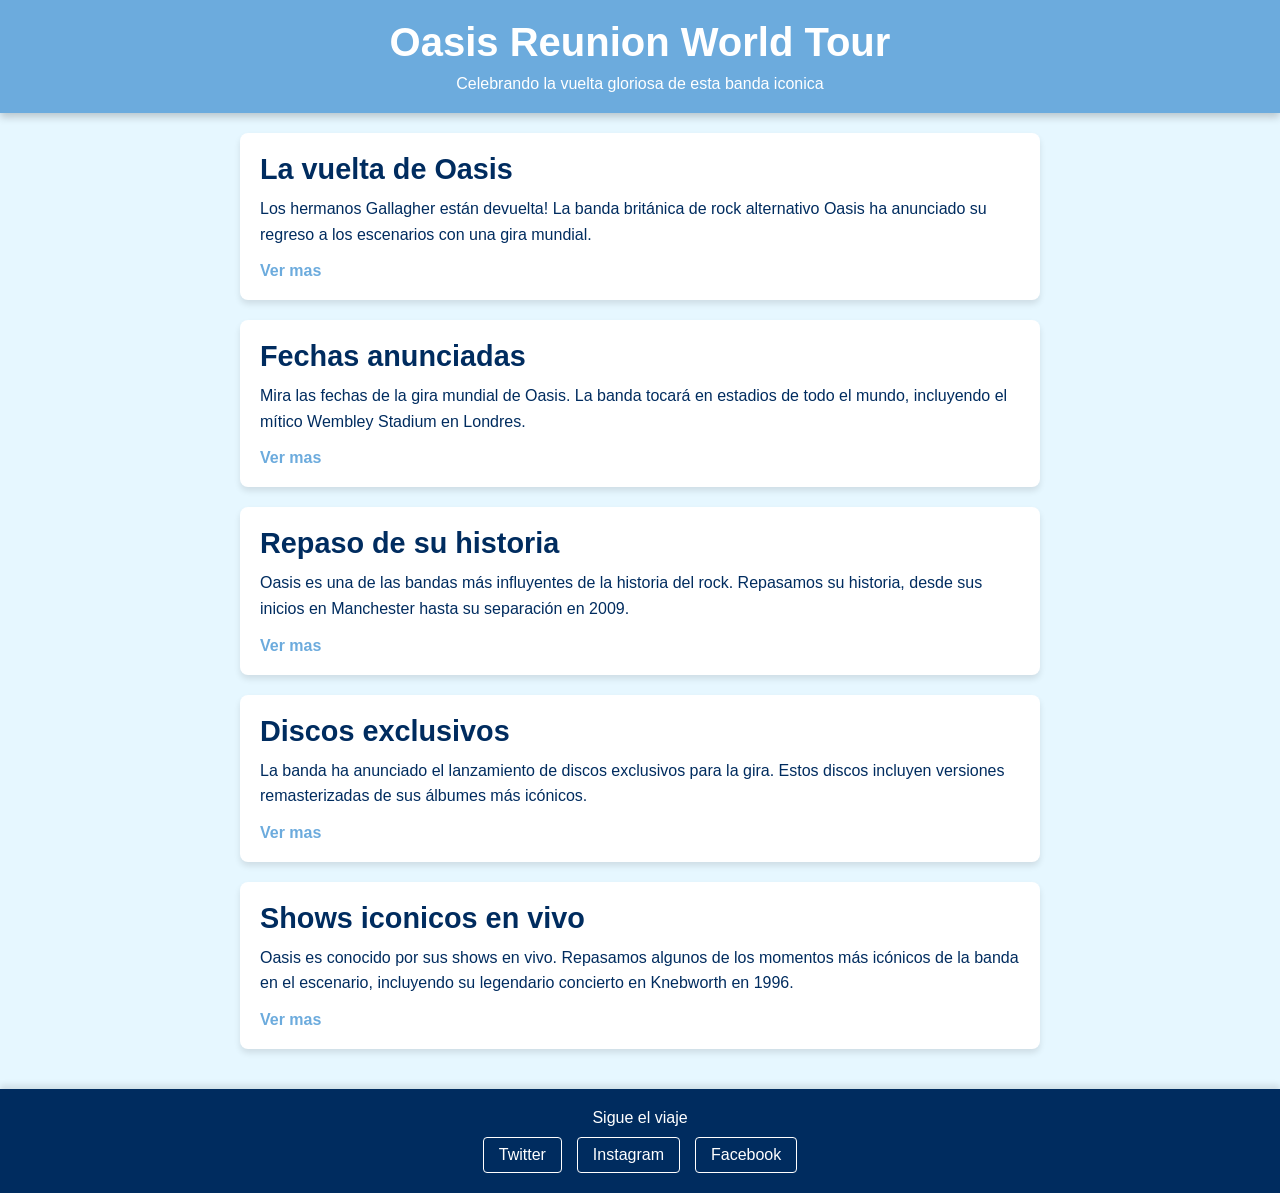
==== blog/home.html @ 2033f5e5 "Add blog" ====
<!DOCTYPE html>
<html lang="en">
	<head>
		<meta charset="UTF-8" />
		<meta name="viewport" content="width=device-width, initial-scale=1.0" />
		<title>Oasis Reunion World Tour</title>
		<link rel="stylesheet" href="styles.css" />
	</head>
	<body>
		<header class="header">
			<h1>Oasis Reunion World Tour</h1>
			<p>Celebrando la vuelta gloriosa de esta banda iconica</p>
		</header>

		<main class="blog-container">
			<article class="blog-post">
				<h2>La vuelta de Oasis</h2>
				<p>
					Los hermanos Gallagher están devuelta! La banda británica de rock
					alternativo Oasis ha anunciado su regreso a los escenarios con una
					gira mundial.
				</p>
				<a href="/blog/vuelta-oasis/vuelta-oasis.html" target="_blank"
					>Ver mas</a
				>
			</article>

			<article class="blog-post">
				<h2>Fechas anunciadas</h2>
				<p>
					Mira las fechas de la gira mundial de Oasis. La banda tocará en
					estadios de todo el mundo, incluyendo el mítico Wembley Stadium en
					Londres.
				</p>
				<a href="./fechas-tour/fechas-tour.html">Ver mas</a>
			</article>

			<article class="blog-post">
				<h2>Repaso de su historia</h2>
				<p>
					Oasis es una de las bandas más influyentes de la historia del rock.
					Repasamos su historia, desde sus inicios en Manchester hasta su
					separación en 2009.
				</p>
				<a href="#">Ver mas</a>
			</article>

			<article class="blog-post">
				<h2>Discos exclusivos</h2>
				<p>
					La banda ha anunciado el lanzamiento de discos exclusivos para la
					gira. Estos discos incluyen versiones remasterizadas de sus álbumes
					más icónicos.
				</p>
				<a href="#">Ver mas</a>
			</article>

			<article class="blog-post">
				<h2>Shows iconicos en vivo</h2>
				<p>
					Oasis es conocido por sus shows en vivo. Repasamos algunos de los
					momentos más icónicos de la banda en el escenario, incluyendo su
					legendario concierto en Knebworth en 1996.
				</p>
				<a href="#">Ver mas</a>
			</article>
		</main>

		<footer class="footer">
			<p>Sigue el viaje</p>
			<div class="social-icons">
				<a href="#" class="social-icon">Twitter</a>
				<a href="#" class="social-icon">Instagram</a>
				<a href="#" class="social-icon">Facebook</a>
			</div>
		</footer>
	</body>
</html>
---- blog/styles.css ----
/* General Reset */
* {
  margin: 0;
  padding: 0;
  box-sizing: border-box;
}

body {
  font-family: 'Arial', sans-serif;
  background-color: #e6f7ff; /* Sky blue background */
  color: #002c5f; /* Navy for text */
  display: flex;
  flex-direction: column;
  align-items: center;
  justify-content: flex-start;
  min-height: 100vh;
}

/* Header */
.header {
  background-color: #6cabdd; /* Lighter blue */
  color: white;
  text-align: center;
  padding: 20px 10px;
  width: 100%;
  box-shadow: 0 4px 8px rgba(0, 0, 0, 0.2);
}

.header h1 {
  font-size: 2.5rem;
  margin-bottom: 10px;
}

.header p {
  font-size: 1rem;
  margin-bottom: 0;
}

/* Blog Container */
.blog-container {
  max-width: 800px;
  width: 90%;
  margin: 20px auto;
  display: flex;
  flex-direction: column;
  gap: 20px;
}

/* Blog Post */
.blog-post {
  background-color: white;
  padding: 20px;
  border-radius: 8px;
  box-shadow: 0 4px 6px rgba(0, 0, 0, 0.1);
  transition: transform 0.2s;
}

.blog-post:hover {
  transform: translateY(-5px);
}

.blog-post h2 {
  font-size: 1.8rem;
  margin-bottom: 10px;
  color: #002c5f;
}

.blog-post p {
  font-size: 1rem;
  margin-bottom: 15px;
  line-height: 1.6;
}

.blog-post a {
  color: #6cabdd;
  text-decoration: none;
  font-weight: bold;
  transition: color 0.2s;
}

.blog-post a:hover {
  color: #004b87;
}

/* Footer */
.footer {
  margin-top: 20px;
  background-color: #002c5f;
  color: white;
  text-align: center;
  padding: 20px 10px;
  width: 100%;
  box-shadow: 0 -4px 6px rgba(0, 0, 0, 0.1);
}

.footer p {
  font-size: 1rem;
  margin-bottom: 10px;
}

.social-icons {
  display: flex;
  justify-content: center;
  gap: 15px;
}

.social-icon {
  color: white;
  text-decoration: none;
  font-size: 1rem;
  border: 1px solid white;
  padding: 8px 15px;
  border-radius: 4px;
  transition: background-color 0.2s, color 0.2s;
}

.social-icon:hover {
  background-color: white;
  color: #002c5f;
}

/* Responsive Design */
@media (max-width: 768px) {
  .header h1 {
      font-size: 2rem;
  }

  .blog-post h2 {
      font-size: 1.5rem;
  }

  .blog-post p {
      font-size: 0.9rem;
  }
}
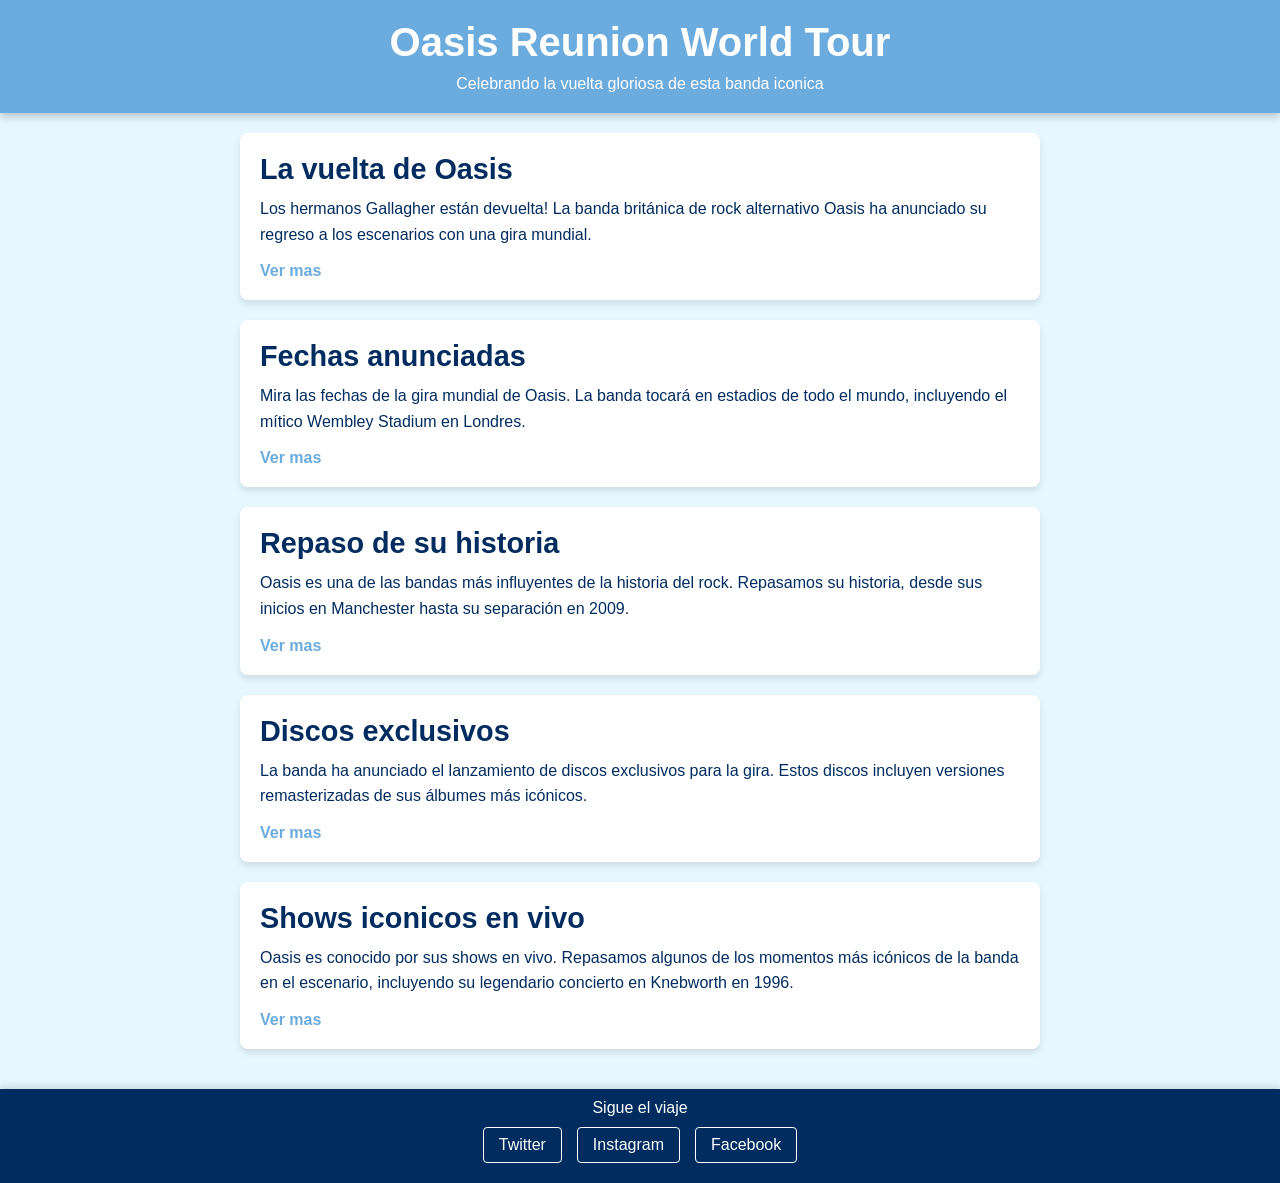
==== commit af624110: "Add blog" ====
--- a/blog/home.html
+++ b/blog/home.html
@@ -20,9 +20,7 @@
 					alternativo Oasis ha anunciado su regreso a los escenarios con una
 					gira mundial.
 				</p>
-				<a href="/blog/vuelta-oasis/vuelta-oasis.html" target="_blank"
-					>Ver mas</a
-				>
+				<a href="/blog/vuelta-oasis/vuelta-oasis.html">Ver mas</a>
 			</article>
 
 			<article class="blog-post">
@@ -42,7 +40,7 @@
 					Repasamos su historia, desde sus inicios en Manchester hasta su
 					separación en 2009.
 				</p>
-				<a href="#">Ver mas</a>
+				<a href="./historia-oasis/historia-oasis.html">Ver mas</a>
 			</article>
 
 			<article class="blog-post">
@@ -69,9 +67,21 @@
 		<footer class="footer">
 			<p>Sigue el viaje</p>
 			<div class="social-icons">
-				<a href="#" class="social-icon">Twitter</a>
-				<a href="#" class="social-icon">Instagram</a>
-				<a href="#" class="social-icon">Facebook</a>
+				<a href="https://x.com/oasis" target="_blank" class="social-icon"
+					>Twitter</a
+				>
+				<a
+					href="https://www.instagram.com/oasis/"
+					class="social-icon"
+					target="_blank"
+					>Instagram</a
+				>
+				<a
+					href="https://www.facebook.com/OasisOfficial/?locale=es_LA"
+					class="social-icon"
+					target="_blank"
+					>Facebook</a
+				>
 			</div>
 		</footer>
 	</body>
--- a/blog/styles.css
+++ b/blog/styles.css
@@ -1,4 +1,3 @@
-/* General Reset */
 * {
   margin: 0;
   padding: 0;
@@ -7,8 +6,8 @@
 
 body {
   font-family: 'Arial', sans-serif;
-  background-color: #e6f7ff; /* Sky blue background */
-  color: #002c5f; /* Navy for text */
+  background-color: #e6f7ff; 
+  color: #002c5f; 
   display: flex;
   flex-direction: column;
   align-items: center;
@@ -16,9 +15,8 @@
   min-height: 100vh;
 }
 
-/* Header */
 .header {
-  background-color: #6cabdd; /* Lighter blue */
+  background-color: #6cabdd; 
   color: white;
   text-align: center;
   padding: 20px 10px;
@@ -36,7 +34,6 @@
   margin-bottom: 0;
 }
 
-/* Blog Container */
 .blog-container {
   max-width: 800px;
   width: 90%;
@@ -46,7 +43,6 @@
   gap: 20px;
 }
 
-/* Blog Post */
 .blog-post {
   background-color: white;
   padding: 20px;
@@ -102,6 +98,7 @@
   display: flex;
   justify-content: center;
   gap: 15px;
+  margin-bottom: 10px;
 }
 
 .social-icon {
@@ -119,7 +116,25 @@
   color: #002c5f;
 }
 
-/* Responsive Design */
+.footer {
+  margin-top: 20px;
+  padding: 10px;
+  background-color: #002c5f;
+  color: white;
+  text-align: center;
+}
+
+.footer .back-link {
+  color: #6cabdd;
+  text-decoration: none;
+  font-size: 1rem;
+  transition: color 0.2s;
+}
+
+.footer .back-link:hover {
+  color: #004b87;
+}
+
 @media (max-width: 768px) {
   .header h1 {
       font-size: 2rem;
